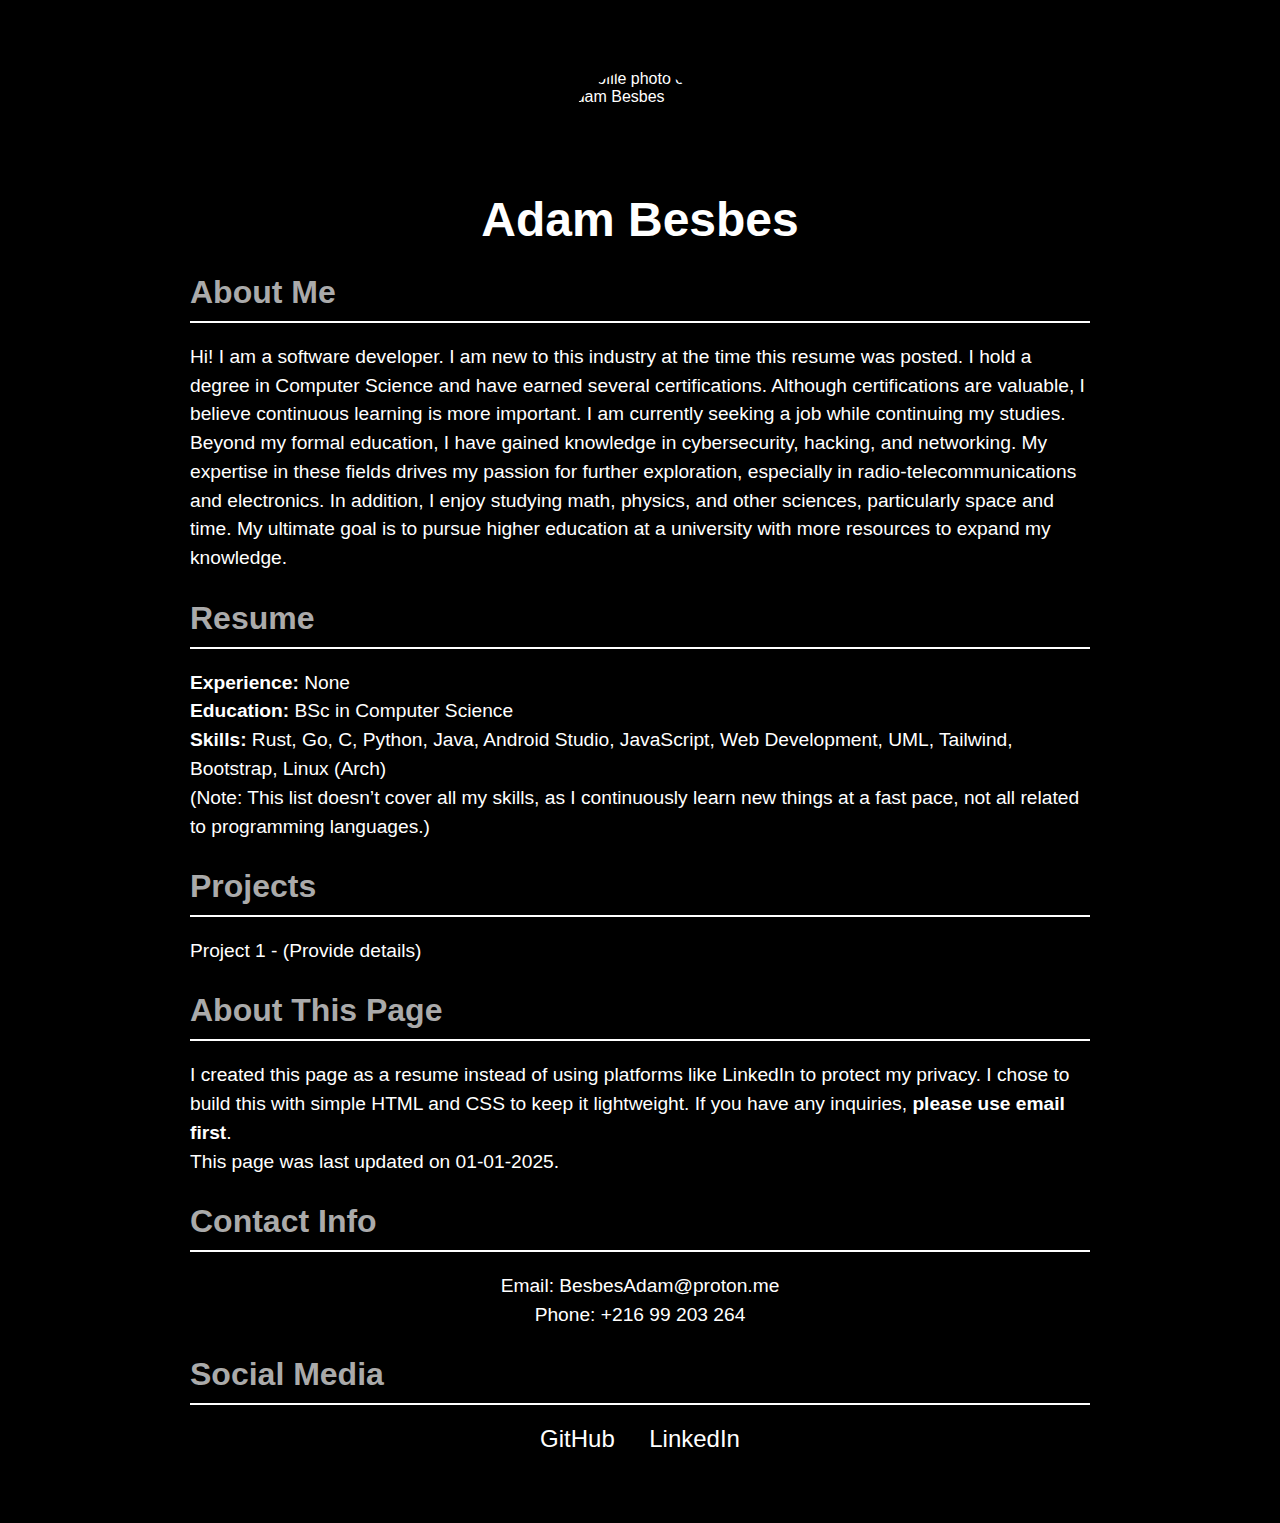
==== index.html @ f89d4872 "Update index.html" ====
<!DOCTYPE html>
<html lang="en">
<head>
    <meta charset="UTF-8">
    <meta name="viewport" content="width=device-width, initial-scale=1.0">
    <title>Resume</title>
    <link rel="stylesheet" href="index.css">
    <style>
        body {
            margin: 0;
            padding: 0;
            background-color: black;
            color: white;
            font-family: Arial, sans-serif;
            background-image: url('https://www.publicdomainpictures.net/pictures/320000/velka/starry-night-sky.jpg');
            background-size: cover;
            background-attachment: fixed;
        }

        .container {
            max-width: 900px;
            margin: 50px auto;
            padding: 20px;
            background: rgba(0, 0, 0, 0.7);
            border-radius: 10px;
        }

        h1 {
            text-align: center;
            font-size: 3em;
            margin-bottom: 10px;
            color: #fff;
        }

        h2 {
            font-size: 2em;
            border-bottom: 2px solid white;
            padding-bottom: 10px;
            margin-bottom: 20px;
            color: #aaa;
        }

        p {
            font-size: 1.2em;
            line-height: 1.5;
        }

        a {
            color: #00ccff;
            text-decoration: none;
        }
        
        .photo {
            display: flex;
            justify-content: center;
            align-content: center;
            height: 10vh;
        }

        img {
            width: 150px;
            height: 150px;
            border-radius: 50%;
            object-fit: cover;
        }

        .social-media a {
            margin: 0 15px;
            font-size: 1.5em;
            color: #fff;
        }

        .contact-info {
            font-size: 1.2em;
            text-align: center;
            margin-top: 20px;
        }

        .social-media {
            text-align: center;
            margin-top: 20px;
        }
    </style>
</head>
<body>
    <div class="container">
        <div class="photo">
            <img src="Adam.jpeg" alt="Profile photo of Adam Besbes">
        </div>
        
        <h1>Adam Besbes</h1>

        <h2>About Me</h2>
        <p>
            Hi! I am a software developer. I am new to this industry at the time this resume was posted. I hold a degree in Computer Science and have earned several certifications. Although certifications are valuable, I believe continuous learning is more important. I am currently seeking a job while continuing my studies. Beyond my formal education, I have gained knowledge in cybersecurity, hacking, and networking. My expertise in these fields drives my passion for further exploration, especially in radio-telecommunications and electronics. In addition, I enjoy studying math, physics, and other sciences, particularly space and time. My ultimate goal is to pursue higher education at a university with more resources to expand my knowledge.
        </p>

        <h2>Resume</h2>
        <p>
            <strong>Experience:</strong> None<br>
            <strong>Education:</strong> BSc in Computer Science<br>
            <strong>Skills:</strong> Rust, Go, C, Python, Java, Android Studio, JavaScript, Web Development, UML, Tailwind, Bootstrap, Linux (Arch)<br>
            (Note: This list doesn’t cover all my skills, as I continuously learn new things at a fast pace, not all related to programming languages.)
        </p>

        <h2>Projects</h2>
        <div class="portfolio">
            <p>Project 1 - (Provide details)</p>
        </div>

        <h2>About This Page</h2>
        <p>
            I created this page as a resume instead of using platforms like LinkedIn to protect my privacy. I chose to build this with simple HTML and CSS to keep it lightweight. If you have any inquiries, <strong>please use email first</strong>.<br>
            This page was last updated on 01-01-2025.
        </p>

        <h2>Contact Info</h2>
        <p class="contact-info">
            Email: BesbesAdam@proton.me<br>
            Phone: +216 99 203 264
        </p>

        <h2>Social Media</h2>
        <div class="social-media">
            <a href="https://github.com/Adam-loy">GitHub</a>
            <a href="https://www.linkedin.com/in/adem-besbes-53ab44256">LinkedIn</a>
        </div>
    </div>
    <div class="main"></div>
</body>
</html>
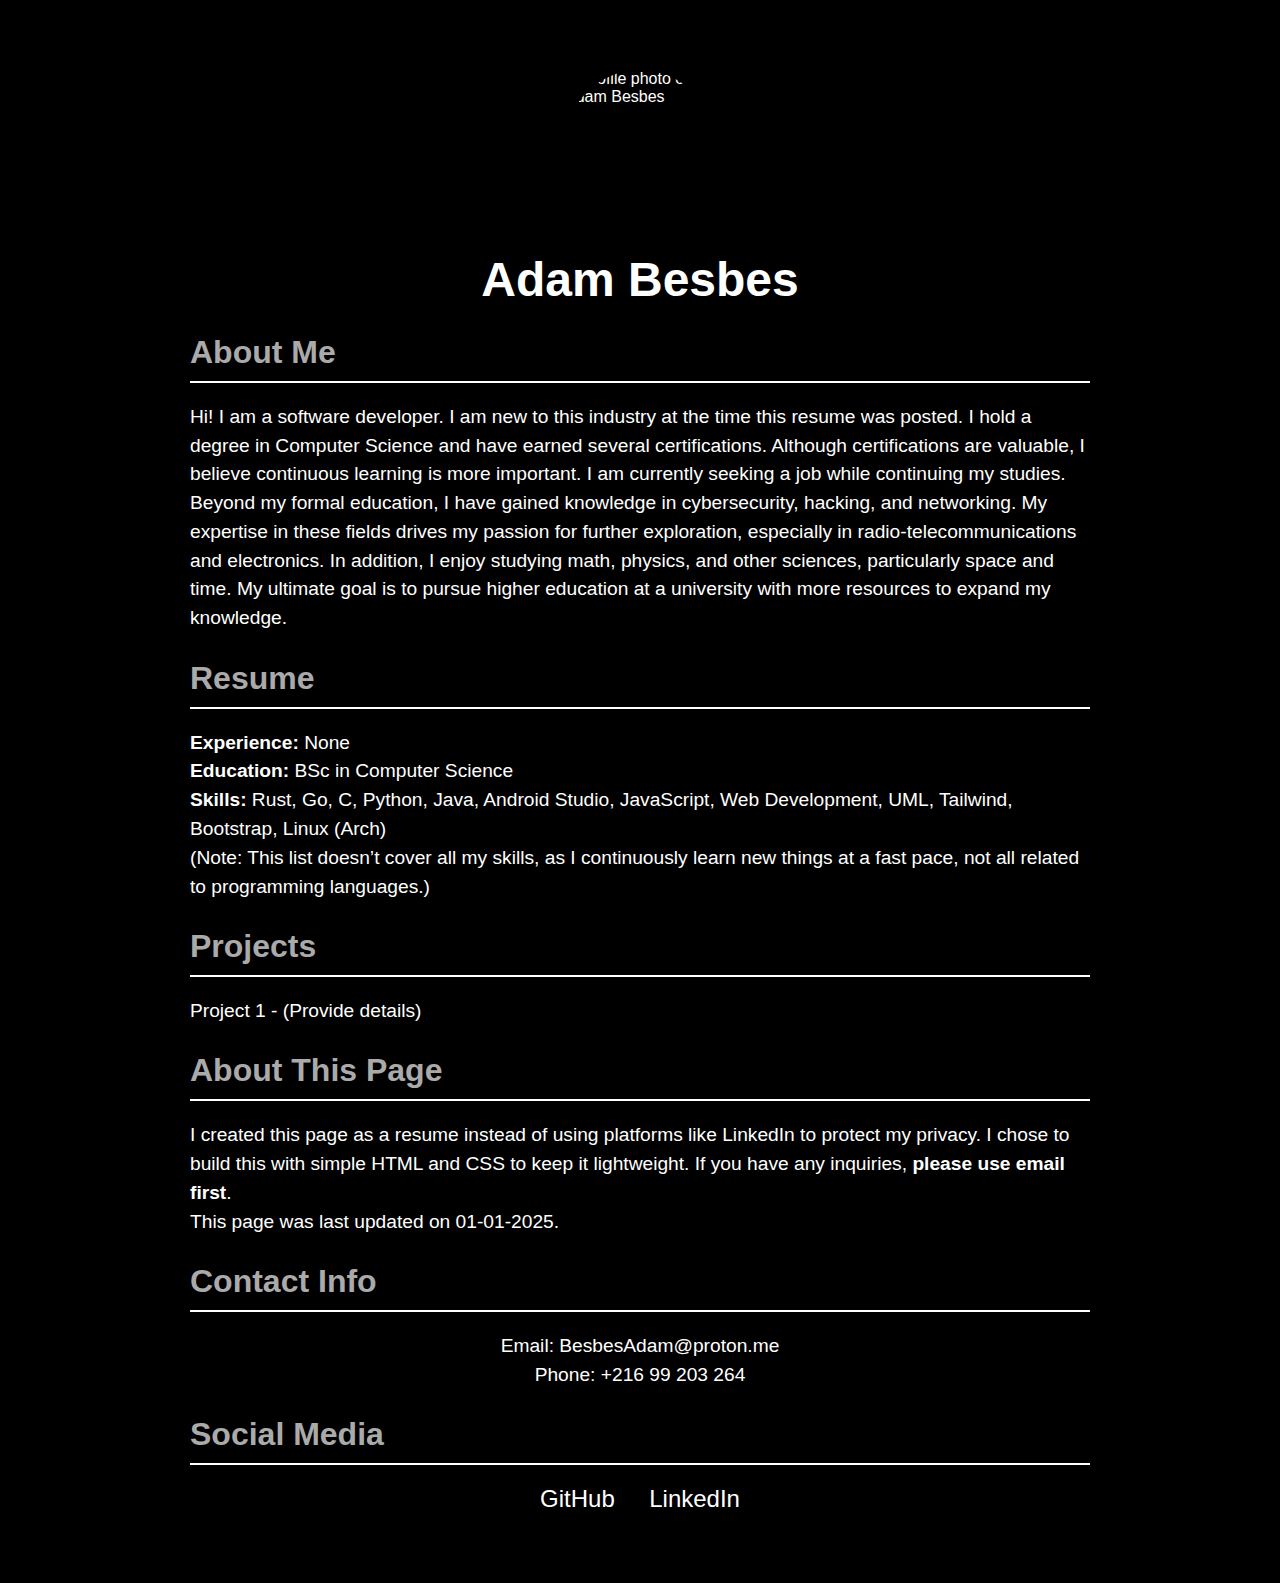
==== commit 9204e095: "Update index.html" ====
--- a/index.html
+++ b/index.html
@@ -54,7 +54,6 @@
             display: flex;
             justify-content: center;
             align-content: center;
-            height: 10vh;
         }
 
         img {
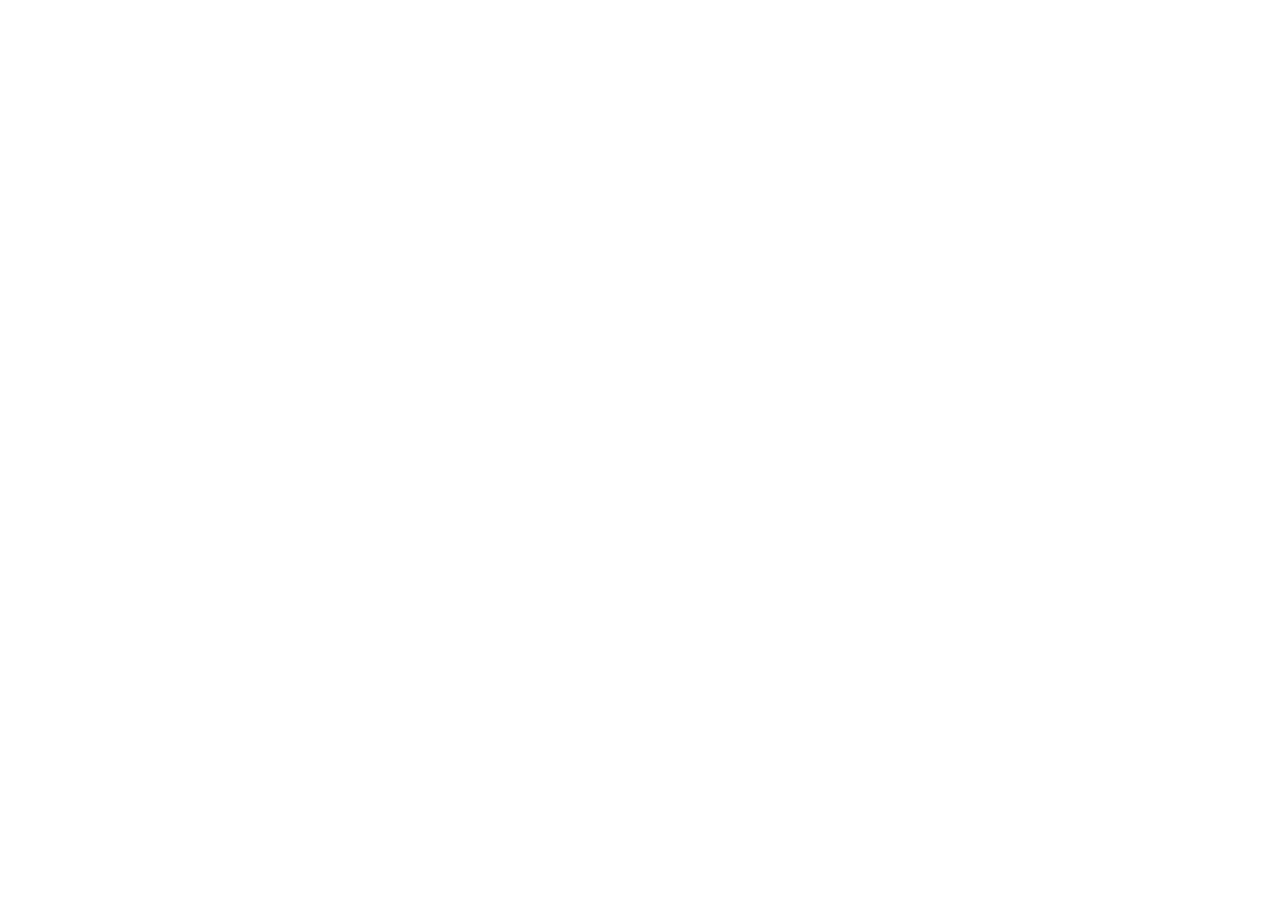
==== commit 9ee1c46c: "first look" ====
--- a/index.html
+++ b/index.html
@@ -1,130 +1,30 @@
 <!DOCTYPE html>
-<html lang="en">
 <head>
-    <meta charset="UTF-8">
-    <meta name="viewport" content="width=device-width, initial-scale=1.0">
-    <title>Resume</title>
-    <link rel="stylesheet" href="index.css">
-    <style>
-        body {
-            margin: 0;
-            padding: 0;
-            background-color: black;
-            color: white;
-            font-family: Arial, sans-serif;
-            background-image: url('https://www.publicdomainpictures.net/pictures/320000/velka/starry-night-sky.jpg');
-            background-size: cover;
-            background-attachment: fixed;
-        }
+  <meta charset="UTF-8">
+  <meta http-equiv="X-UA-Compatible" content="IE=edge">
+  <meta name="viewport" content="width=device-width, initial-scale=1.0">
+  <link rel="stylesheet" href="index.css">
+  <title>calm galaxy</title>
+</head>
 
-        .container {
-            max-width: 900px;
-            margin: 50px auto;
-            padding: 20px;
-            background: rgba(0, 0, 0, 0.7);
-            border-radius: 10px;
-        }
+ 
+  <div class="main"></div>
+ 
+ <!-- only used the JS bit underneath to generate the  box-shadow CSS box-shadow input.  list that layered shadow in line, let light that shine. 
+-->
 
-        h1 {
-            text-align: center;
-            font-size: 3em;
-            margin-bottom: 10px;
-            color: #fff;
-        }
 
-        h2 {
-            font-size: 2em;
-            border-bottom: 2px solid white;
-            padding-bottom: 10px;
-            margin-bottom: 20px;
-            color: #aaa;
-        }
+<!--
 
-        p {
-            font-size: 1.2em;
-            line-height: 1.5;
-        }
+function randomNumber(min, max) {
+    return Math.floor(Math.random() * (max - min + 1)) + min
+}
 
-        a {
-            color: #00ccff;
-            text-decoration: none;
-        }
-        
-        .photo {
-            display: flex;
-            justify-content: center;
-            align-content: center;
-        }
+const STAR_COUNT = 400
+let result = ""
+for(let i = 0; i < STAR_COUNT; i++){
+    result += `${randomNumber(-50, 50)}vw ${randomNumber(-50, 50)}vh ${randomNumber(0, 1)}px ${randomNumber(0, 1)}px #fff,`
+}
+console.log(result.substring(0, result.length - 1))
 
-        img {
-            width: 150px;
-            height: 150px;
-            border-radius: 50%;
-            object-fit: cover;
-        }
-
-        .social-media a {
-            margin: 0 15px;
-            font-size: 1.5em;
-            color: #fff;
-        }
-
-        .contact-info {
-            font-size: 1.2em;
-            text-align: center;
-            margin-top: 20px;
-        }
-
-        .social-media {
-            text-align: center;
-            margin-top: 20px;
-        }
-    </style>
-</head>
-<body>
-    <div class="container">
-        <div class="photo">
-            <img src="Adam.jpeg" alt="Profile photo of Adam Besbes">
-        </div>
-        
-        <h1>Adam Besbes</h1>
-
-        <h2>About Me</h2>
-        <p>
-            Hi! I am a software developer. I am new to this industry at the time this resume was posted. I hold a degree in Computer Science and have earned several certifications. Although certifications are valuable, I believe continuous learning is more important. I am currently seeking a job while continuing my studies. Beyond my formal education, I have gained knowledge in cybersecurity, hacking, and networking. My expertise in these fields drives my passion for further exploration, especially in radio-telecommunications and electronics. In addition, I enjoy studying math, physics, and other sciences, particularly space and time. My ultimate goal is to pursue higher education at a university with more resources to expand my knowledge.
-        </p>
-
-        <h2>Resume</h2>
-        <p>
-            <strong>Experience:</strong> None<br>
-            <strong>Education:</strong> BSc in Computer Science<br>
-            <strong>Skills:</strong> Rust, Go, C, Python, Java, Android Studio, JavaScript, Web Development, UML, Tailwind, Bootstrap, Linux (Arch)<br>
-            (Note: This list doesn’t cover all my skills, as I continuously learn new things at a fast pace, not all related to programming languages.)
-        </p>
-
-        <h2>Projects</h2>
-        <div class="portfolio">
-            <p>Project 1 - (Provide details)</p>
-        </div>
-
-        <h2>About This Page</h2>
-        <p>
-            I created this page as a resume instead of using platforms like LinkedIn to protect my privacy. I chose to build this with simple HTML and CSS to keep it lightweight. If you have any inquiries, <strong>please use email first</strong>.<br>
-            This page was last updated on 01-01-2025.
-        </p>
-
-        <h2>Contact Info</h2>
-        <p class="contact-info">
-            Email: BesbesAdam@proton.me<br>
-            Phone: +216 99 203 264
-        </p>
-
-        <h2>Social Media</h2>
-        <div class="social-media">
-            <a href="https://github.com/Adam-loy">GitHub</a>
-            <a href="https://www.linkedin.com/in/adem-besbes-53ab44256">LinkedIn</a>
-        </div>
-    </div>
-    <div class="main"></div>
-</body>
-</html>
+-->
--- a/index.css
+++ b/index.css
@@ -0,0 +1,25 @@
+
+.main {
+    position: fixed;
+    top: 50%;
+    left: 50%;
+    height: 1px;
+    width: 1px;
+    background-color: #fff;
+    border-radius: 50%;
+    box-shadow: -42vw -4vh 0px 0px #fff,25vw -41vh 0px 0px #fff,-20vw 49vh 0px 1px #fff,5vw 40vh 1px 1px #fff,29vw 19vh 1px 0px #fff,-44vw -13vh 0px 0px #fff,46vw 41vh 0px 1px #fff,-3vw -45vh 0px 1px #fff,47vw 35vh 1px 0px #fff,12vw -8vh 1px 0px #fff,-34vw 48vh 1px 1px #fff,32vw 26vh 1px 1px #fff,32vw -41vh 1px 1px #fff,0vw 37vh 1px 1px #fff,34vw -26vh 1px 0px #fff,-14vw -49vh 1px 0px #fff,-12vw 45vh 0px 1px #fff,-44vw -33vh 0px 1px #fff,-13vw 41vh 0px 0px #fff,-36vw -11vh 0px 1px #fff,-23vw -24vh 1px 0px #fff,-38vw -27vh 0px 1px #fff,16vw -19vh 0px 0px #fff,28vw 33vh 1px 0px #fff,-49vw -4vh 0px 0px #fff,16vw 32vh 0px 1px #fff,36vw -18vh 1px 0px #fff,-25vw -30vh 1px 0px #fff,-23vw 24vh 0px 1px #fff,-2vw -35vh 1px 1px #fff,-25vw 9vh 0px 0px #fff,-15vw -34vh 0px 0px #fff,-8vw -19vh 1px 0px #fff,-20vw -20vh 1px 1px #fff,42vw 50vh 0px 1px #fff,-32vw 10vh 1px 0px #fff,-23vw -17vh 0px 0px #fff,44vw 15vh 1px 0px #fff,-40vw 33vh 1px 1px #fff,-43vw 8vh 0px 0px #fff,-48vw -15vh 1px 1px #fff,-24vw 17vh 0px 0px #fff,-31vw 50vh 1px 0px #fff,36vw -38vh 0px 1px #fff,-7vw 48vh 0px 0px #fff,15vw -32vh 0px 0px #fff,29vw -41vh 0px 0px #fff,2vw 37vh 1px 0px #fff,7vw -40vh 1px 1px #fff,15vw 18vh 0px 0px #fff,25vw -13vh 1px 1px #fff,-46vw -12vh 1px 1px #fff,-18vw 22vh 0px 0px #fff,23vw -9vh 1px 0px #fff,50vw 12vh 0px 1px #fff,45vw 2vh 0px 0px #fff,14vw -48vh 1px 0px #fff,23vw 43vh 0px 1px #fff,-40vw 16vh 1px 1px #fff,20vw -31vh 0px 1px #fff,-17vw 44vh 1px 1px #fff,18vw -45vh 0px 0px #fff,33vw -6vh 0px 0px #fff,0vw 7vh 0px 1px #fff,-10vw -18vh 0px 1px #fff,-19vw 5vh 1px 0px #fff,1vw 42vh 0px 0px #fff,22vw 48vh 0px 1px #fff,39vw -8vh 1px 1px #fff,-6vw -42vh 1px 0px #fff,-47vw 34vh 0px 0px #fff,-46vw 19vh 0px 1px #fff,-12vw -32vh 0px 0px #fff,-45vw -38vh 0px 1px #fff,-28vw 18vh 1px 0px #fff,-38vw -46vh 1px 1px #fff,49vw -6vh 1px 1px #fff,-28vw 18vh 1px 1px #fff,10vw -24vh 0px 1px #fff,-5vw -11vh 1px 1px #fff,33vw -8vh 1px 0px #fff,-16vw 17vh 0px 0px #fff,18vw 27vh 0px 1px #fff,-8vw -10vh 1px 1px #fff;
+  
+  /* stars were too big with the layers above but left the code in case no one cares  -- as in, if noone's just that  one other loner who actually cares    */
+  
+  box-shadow: 24vw 9vh 1px 0px #fff,12vw -24vh 0px 1px #fff,-45vw -22vh 0px 0px #fff,-37vw -40vh 0px 1px #fff,29vw 19vh 0px 1px #fff,4vw -8vh 0px 1px #fff,-5vw 21vh 1px 1px #fff,-27vw 26vh 1px 1px #fff,-47vw -3vh 1px 1px #fff,-28vw -30vh 0px 1px #fff,-43vw -27vh 0px 1px #fff,4vw 22vh 1px 1px #fff,36vw 23vh 0px 0px #fff,-21vw 24vh 1px 1px #fff,-16vw 2vh 1px 0px #fff,-16vw -6vh 0px 0px #fff,5vw 26vh 0px 0px #fff,-34vw 41vh 0px 0px #fff,1vw 42vh 1px 1px #fff,11vw -13vh 1px 1px #fff,48vw -8vh 1px 0px #fff,22vw -15vh 0px 0px #fff,45vw 49vh 0px 0px #fff,43vw -27vh 1px 1px #fff,20vw -2vh 0px 0px #fff,8vw 22vh 0px 1px #fff,39vw 48vh 1px 1px #fff,-21vw -11vh 0px 1px #fff,-40vw 45vh 0px 1px #fff,11vw -30vh 1px 0px #fff,26vw 30vh 1px 0px #fff,45vw -29vh 0px 1px #fff,-2vw 18vh 0px 0px #fff,-29vw -45vh 1px 0px #fff,-7vw -27vh 1px 1px #fff,42vw 24vh 0px 0px #fff,45vw -48vh 1px 0px #fff,-36vw -18vh 0px 0px #fff,-44vw 13vh 0px 1px #fff,36vw 16vh 0px 1px #fff,40vw 24vh 0px 0px #fff,18vw 11vh 0px 0px #fff,-15vw -23vh 1px 0px #fff,-24vw 48vh 0px 1px #fff,27vw -45vh 1px 0px #fff,-2vw -24vh 0px 1px #fff,-15vw -28vh 0px 0px #fff,-43vw 13vh 1px 0px #fff,7vw 27vh 1px 0px #fff,47vw 5vh 0px 0px #fff,-45vw 15vh 1px 1px #fff,-5vw -28vh 0px 1px #fff,38vw 25vh 1px 1px #fff,-39vw -1vh 1px 0px #fff,5vw 0vh 1px 0px #fff,49vw 13vh 0px 0px #fff,48vw 10vh 0px 1px #fff,19vw -28vh 0px 0px #fff,4vw 7vh 0px 0px #fff,21vw 21vh 1px 1px #fff,-15vw -15vh 0px 1px #fff,-6vw -42vh 1px 0px #fff,-15vw 48vh 1px 1px #fff,-23vw 25vh 1px 1px #fff,-48vw 25vh 0px 1px #fff,-31vw -19vh 0px 1px #fff,4vw 37vh 1px 1px #fff,-43vw 28vh 0px 0px #fff,3vw -25vh 0px 1px #fff,-39vw 14vh 0px 1px #fff,-40vw 31vh 0px 1px #fff,35vw -36vh 1px 1px #fff,16vw 49vh 0px 0px #fff,6vw 39vh 0px 0px #fff,3vw -35vh 0px 1px #fff,-44vw -2vh 1px 0px #fff,-6vw 21vh 1px 0px #fff,48vw 9vh 1px 1px #fff,-43vw 30vh 1px 1px #fff,29vw -12vh 1px 1px #fff,-48vw 13vh 1px 0px #fff,-42vw 32vh 1px 1px #fff,34vw 15vh 1px 1px #fff,29vw -37vh 1px 1px #fff,28vw 2vh 0px 0px #fff;
+  animation: zoom 16s alternate infinite; 
+}
+
+@keyframes zoom {
+    0%{
+        transform: scale(1);
+    }
+    100%{
+        transform: scale(1.5);
+    }
+}
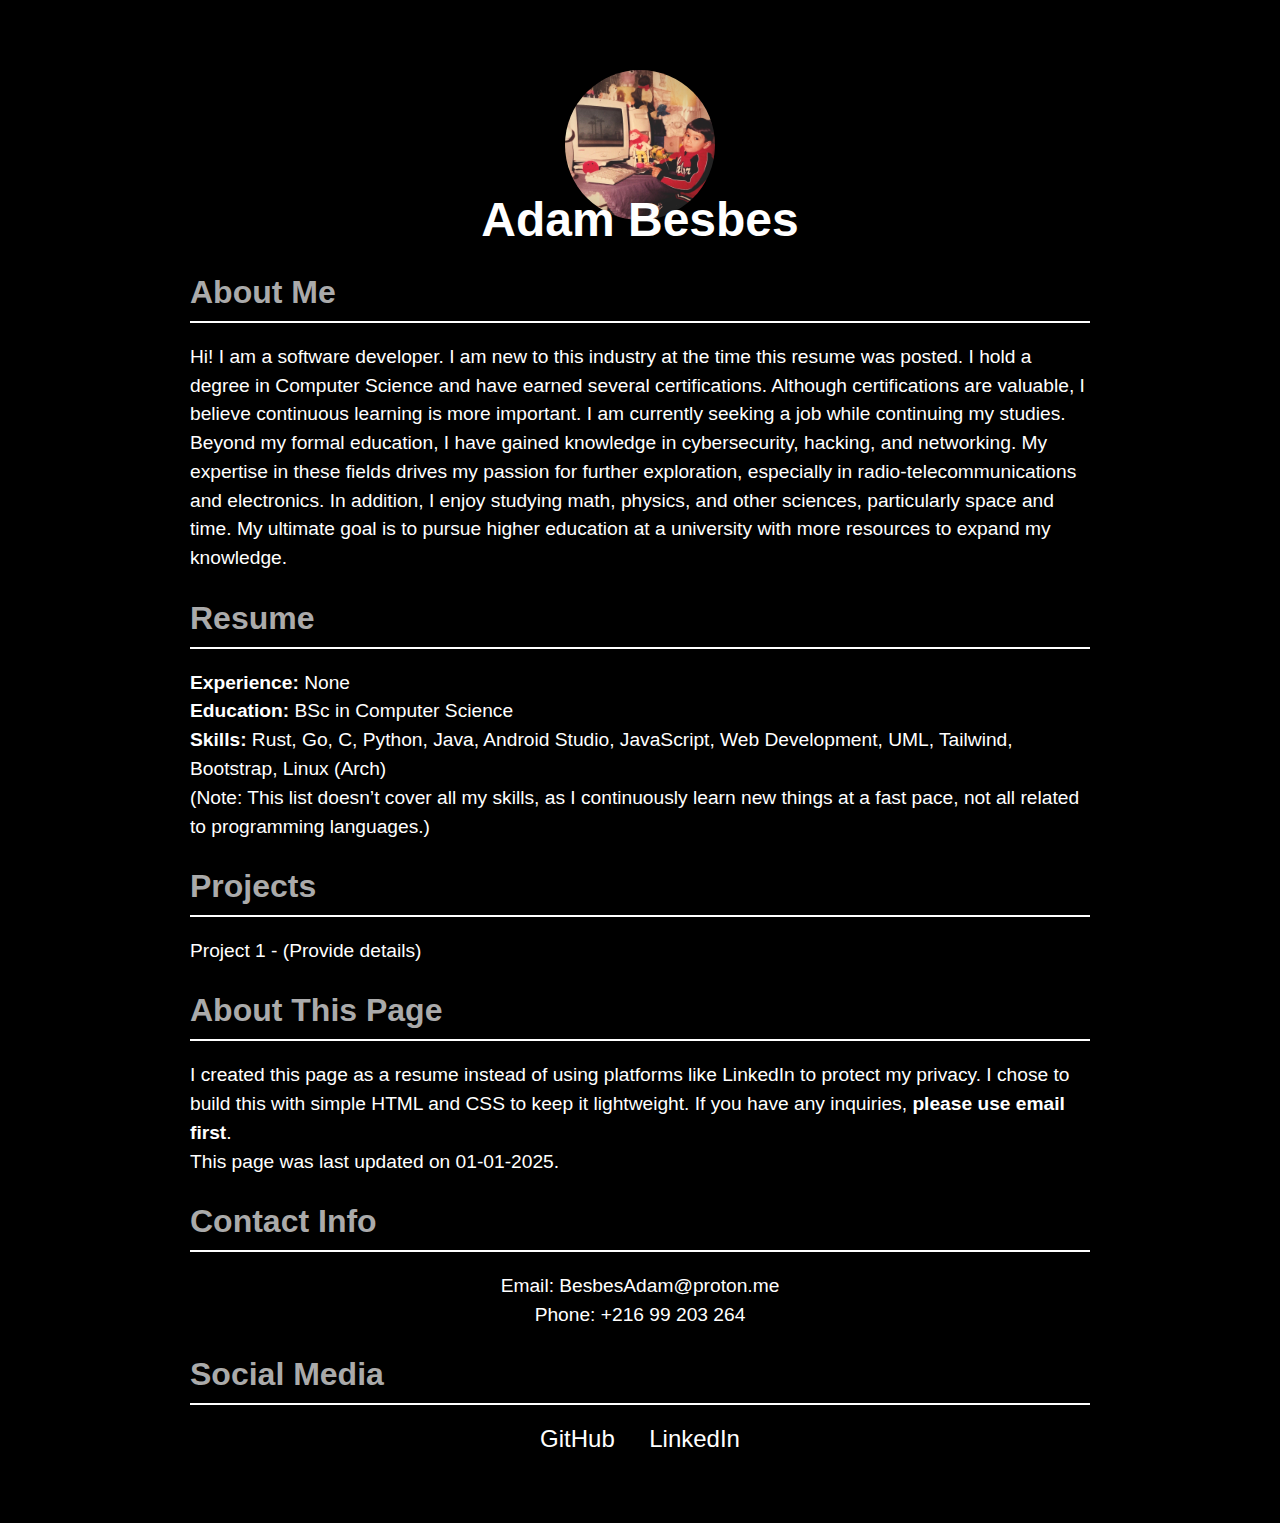
==== commit 3252aa18: "removed unused file and replacing the index.html for webhost" ====
--- a/index.html
+++ b/index.html
@@ -1,30 +1,130 @@
 <!DOCTYPE html>
+<html lang="en">
 <head>
-  <meta charset="UTF-8">
-  <meta http-equiv="X-UA-Compatible" content="IE=edge">
-  <meta name="viewport" content="width=device-width, initial-scale=1.0">
-  <link rel="stylesheet" href="index.css">
-  <title>calm galaxy</title>
+    <meta charset="UTF-8">
+    <meta name="viewport" content="width=device-width, initial-scale=1.0">
+    <title>Resume</title>
+    <link rel="stylesheet" href="index.css">
+    <style>
+        body {
+            margin: 0;
+            padding: 0;
+            background-color: black;
+            color: white;
+            font-family: Arial, sans-serif;
+            background-image: url('https://www.publicdomainpictures.net/pictures/320000/velka/starry-night-sky.jpg');
+            background-size: cover;
+            background-attachment: fixed;
+        }
+
+        .container {
+            max-width: 900px;
+            margin: 50px auto;
+            padding: 20px;
+            background: rgba(0, 0, 0, 0.7);
+            border-radius: 10px;
+        }
+
+        h1 {
+            text-align: center;
+            font-size: 3em;
+            margin-bottom: 10px;
+            color: #fff;
+        }
+
+        h2 {
+            font-size: 2em;
+            border-bottom: 2px solid white;
+            padding-bottom: 10px;
+            margin-bottom: 20px;
+            color: #aaa;
+        }
+
+        p {
+            font-size: 1.2em;
+            line-height: 1.5;
+        }
+
+        a {
+            color: #00ccff;
+            text-decoration: none;
+        }
+        
+        .photo {
+            display: flex;
+            justify-content: center;
+            align-content: center;
+            height: 10vh;
+        }
+
+        img {
+            width: 150px;
+            height: 150px;
+            border-radius: 50%;
+            object-fit: cover;
+        }
+
+        .social-media a {
+            margin: 0 15px;
+            font-size: 1.5em;
+            color: #fff;
+        }
+
+        .contact-info {
+            font-size: 1.2em;
+            text-align: center;
+            margin-top: 20px;
+        }
+
+        .social-media {
+            text-align: center;
+            margin-top: 20px;
+        }
+    </style>
 </head>
+<body>
+    <div class="container">
+        <div class="photo">
+            <img src="Adam.jpeg" alt="Profile photo of Adam Besbes">
+        </div>
+        
+        <h1>Adam Besbes</h1>
 
- 
-  <div class="main"></div>
- 
- <!-- only used the JS bit underneath to generate the  box-shadow CSS box-shadow input.  list that layered shadow in line, let light that shine. 
--->
+        <h2>About Me</h2>
+        <p>
+            Hi! I am a software developer. I am new to this industry at the time this resume was posted. I hold a degree in Computer Science and have earned several certifications. Although certifications are valuable, I believe continuous learning is more important. I am currently seeking a job while continuing my studies. Beyond my formal education, I have gained knowledge in cybersecurity, hacking, and networking. My expertise in these fields drives my passion for further exploration, especially in radio-telecommunications and electronics. In addition, I enjoy studying math, physics, and other sciences, particularly space and time. My ultimate goal is to pursue higher education at a university with more resources to expand my knowledge.
+        </p>
 
+        <h2>Resume</h2>
+        <p>
+            <strong>Experience:</strong> None<br>
+            <strong>Education:</strong> BSc in Computer Science<br>
+            <strong>Skills:</strong> Rust, Go, C, Python, Java, Android Studio, JavaScript, Web Development, UML, Tailwind, Bootstrap, Linux (Arch)<br>
+            (Note: This list doesn’t cover all my skills, as I continuously learn new things at a fast pace, not all related to programming languages.)
+        </p>
 
-<!--
+        <h2>Projects</h2>
+        <div class="portfolio">
+            <p>Project 1 - (Provide details)</p>
+        </div>
 
-function randomNumber(min, max) {
-    return Math.floor(Math.random() * (max - min + 1)) + min
-}
+        <h2>About This Page</h2>
+        <p>
+            I created this page as a resume instead of using platforms like LinkedIn to protect my privacy. I chose to build this with simple HTML and CSS to keep it lightweight. If you have any inquiries, <strong>please use email first</strong>.<br>
+            This page was last updated on 01-01-2025.
+        </p>
 
-const STAR_COUNT = 400
-let result = ""
-for(let i = 0; i < STAR_COUNT; i++){
-    result += `${randomNumber(-50, 50)}vw ${randomNumber(-50, 50)}vh ${randomNumber(0, 1)}px ${randomNumber(0, 1)}px #fff,`
-}
-console.log(result.substring(0, result.length - 1))
+        <h2>Contact Info</h2>
+        <p class="contact-info">
+            Email: BesbesAdam@proton.me<br>
+            Phone: +216 99 203 264
+        </p>
 
--->
+        <h2>Social Media</h2>
+        <div class="social-media">
+            <a href="https://github.com/Adam-loy">GitHub</a>
+            <a href="https://www.linkedin.com/in/adem-besbes-53ab44256">LinkedIn</a>
+        </div>
+    </div>
+</body>
+</html>
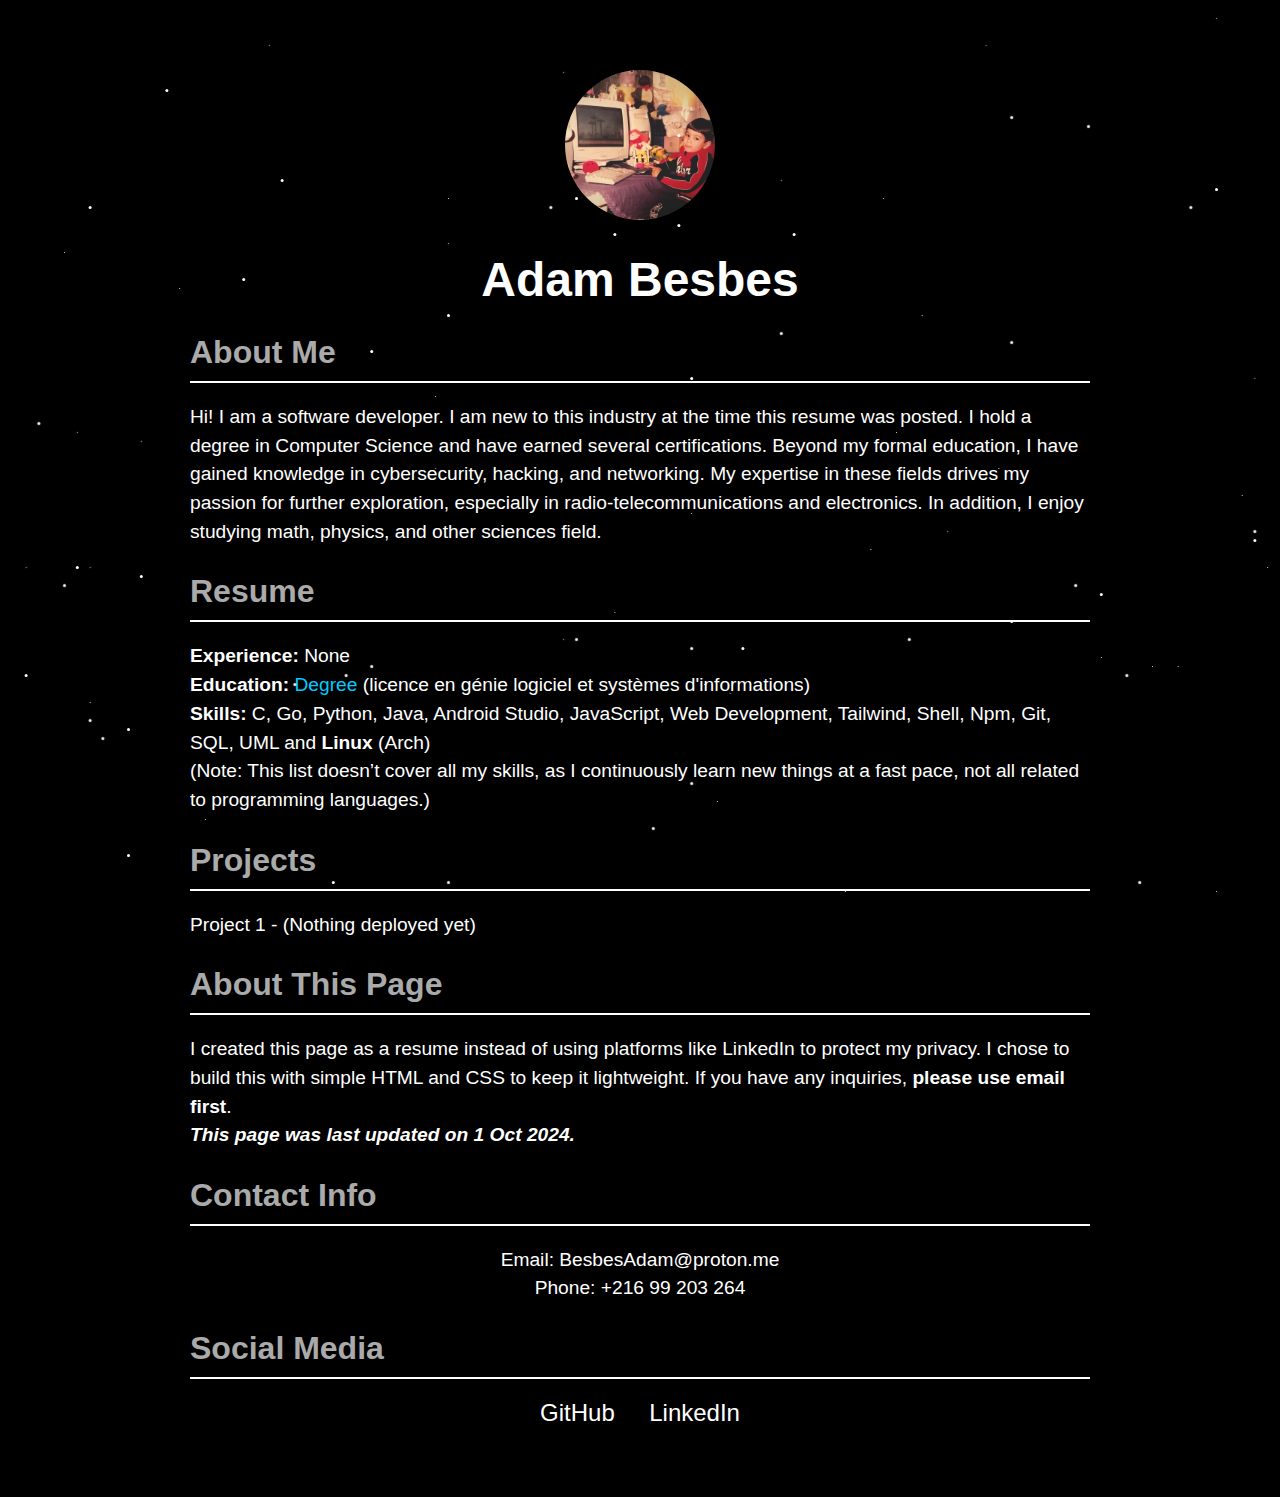
==== commit 415f246a: "Done date 1 Oct 2024" ====
--- a/index.html
+++ b/index.html
@@ -54,7 +54,6 @@
             display: flex;
             justify-content: center;
             align-content: center;
-            height: 10vh;
         }
 
         img {
@@ -82,7 +81,9 @@
         }
     </style>
 </head>
+
 <body>
+
     <div class="container">
         <div class="photo">
             <img src="Adam.jpeg" alt="Profile photo of Adam Besbes">
@@ -92,26 +93,26 @@
 
         <h2>About Me</h2>
         <p>
-            Hi! I am a software developer. I am new to this industry at the time this resume was posted. I hold a degree in Computer Science and have earned several certifications. Although certifications are valuable, I believe continuous learning is more important. I am currently seeking a job while continuing my studies. Beyond my formal education, I have gained knowledge in cybersecurity, hacking, and networking. My expertise in these fields drives my passion for further exploration, especially in radio-telecommunications and electronics. In addition, I enjoy studying math, physics, and other sciences, particularly space and time. My ultimate goal is to pursue higher education at a university with more resources to expand my knowledge.
+            Hi! I am a software developer. I am new to this industry at the time this resume was posted. I hold a degree in Computer Science and have earned several certifications. Beyond my formal education, I have gained knowledge in cybersecurity, hacking, and networking. My expertise in these fields drives my passion for further exploration, especially in radio-telecommunications and electronics. In addition, I enjoy studying math, physics, and other sciences field.
         </p>
 
         <h2>Resume</h2>
         <p>
             <strong>Experience:</strong> None<br>
-            <strong>Education:</strong> BSc in Computer Science<br>
-            <strong>Skills:</strong> Rust, Go, C, Python, Java, Android Studio, JavaScript, Web Development, UML, Tailwind, Bootstrap, Linux (Arch)<br>
+            <strong>Education:</strong> <a href="http://www.isimm.rnu.tn/">Degree </a>(licence en génie logiciel et systèmes d'informations)<br>
+            <strong>Skills:</strong> C, Go, Python, Java, Android Studio, JavaScript, Web Development, Tailwind, Shell, Npm, Git, SQL, UML and <strong>Linux</strong> (Arch)<br>
             (Note: This list doesn’t cover all my skills, as I continuously learn new things at a fast pace, not all related to programming languages.)
         </p>
 
         <h2>Projects</h2>
         <div class="portfolio">
-            <p>Project 1 - (Provide details)</p>
+            <p>Project 1 - (Nothing deployed yet)</p>
         </div>
 
         <h2>About This Page</h2>
         <p>
             I created this page as a resume instead of using platforms like LinkedIn to protect my privacy. I chose to build this with simple HTML and CSS to keep it lightweight. If you have any inquiries, <strong>please use email first</strong>.<br>
-            This page was last updated on 01-01-2025.
+            <i><strong>This page was last updated on 1 Oct 2024.</strong></i>
         </p>
 
         <h2>Contact Info</h2>
@@ -125,6 +126,8 @@
             <a href="https://github.com/Adam-loy">GitHub</a>
             <a href="https://www.linkedin.com/in/adem-besbes-53ab44256">LinkedIn</a>
         </div>
+
     </div>
+    <div class="main"></div>
 </body>
 </html>
--- a/index.css
+++ b/index.css
@@ -8,8 +8,6 @@
     background-color: #fff;
     border-radius: 50%;
     box-shadow: -42vw -4vh 0px 0px #fff,25vw -41vh 0px 0px #fff,-20vw 49vh 0px 1px #fff,5vw 40vh 1px 1px #fff,29vw 19vh 1px 0px #fff,-44vw -13vh 0px 0px #fff,46vw 41vh 0px 1px #fff,-3vw -45vh 0px 1px #fff,47vw 35vh 1px 0px #fff,12vw -8vh 1px 0px #fff,-34vw 48vh 1px 1px #fff,32vw 26vh 1px 1px #fff,32vw -41vh 1px 1px #fff,0vw 37vh 1px 1px #fff,34vw -26vh 1px 0px #fff,-14vw -49vh 1px 0px #fff,-12vw 45vh 0px 1px #fff,-44vw -33vh 0px 1px #fff,-13vw 41vh 0px 0px #fff,-36vw -11vh 0px 1px #fff,-23vw -24vh 1px 0px #fff,-38vw -27vh 0px 1px #fff,16vw -19vh 0px 0px #fff,28vw 33vh 1px 0px #fff,-49vw -4vh 0px 0px #fff,16vw 32vh 0px 1px #fff,36vw -18vh 1px 0px #fff,-25vw -30vh 1px 0px #fff,-23vw 24vh 0px 1px #fff,-2vw -35vh 1px 1px #fff,-25vw 9vh 0px 0px #fff,-15vw -34vh 0px 0px #fff,-8vw -19vh 1px 0px #fff,-20vw -20vh 1px 1px #fff,42vw 50vh 0px 1px #fff,-32vw 10vh 1px 0px #fff,-23vw -17vh 0px 0px #fff,44vw 15vh 1px 0px #fff,-40vw 33vh 1px 1px #fff,-43vw 8vh 0px 0px #fff,-48vw -15vh 1px 1px #fff,-24vw 17vh 0px 0px #fff,-31vw 50vh 1px 0px #fff,36vw -38vh 0px 1px #fff,-7vw 48vh 0px 0px #fff,15vw -32vh 0px 0px #fff,29vw -41vh 0px 0px #fff,2vw 37vh 1px 0px #fff,7vw -40vh 1px 1px #fff,15vw 18vh 0px 0px #fff,25vw -13vh 1px 1px #fff,-46vw -12vh 1px 1px #fff,-18vw 22vh 0px 0px #fff,23vw -9vh 1px 0px #fff,50vw 12vh 0px 1px #fff,45vw 2vh 0px 0px #fff,14vw -48vh 1px 0px #fff,23vw 43vh 0px 1px #fff,-40vw 16vh 1px 1px #fff,20vw -31vh 0px 1px #fff,-17vw 44vh 1px 1px #fff,18vw -45vh 0px 0px #fff,33vw -6vh 0px 0px #fff,0vw 7vh 0px 1px #fff,-10vw -18vh 0px 1px #fff,-19vw 5vh 1px 0px #fff,1vw 42vh 0px 0px #fff,22vw 48vh 0px 1px #fff,39vw -8vh 1px 1px #fff,-6vw -42vh 1px 0px #fff,-47vw 34vh 0px 0px #fff,-46vw 19vh 0px 1px #fff,-12vw -32vh 0px 0px #fff,-45vw -38vh 0px 1px #fff,-28vw 18vh 1px 0px #fff,-38vw -46vh 1px 1px #fff,49vw -6vh 1px 1px #fff,-28vw 18vh 1px 1px #fff,10vw -24vh 0px 1px #fff,-5vw -11vh 1px 1px #fff,33vw -8vh 1px 0px #fff,-16vw 17vh 0px 0px #fff,18vw 27vh 0px 1px #fff,-8vw -10vh 1px 1px #fff;
-  
-  /* stars were too big with the layers above but left the code in case no one cares  -- as in, if noone's just that  one other loner who actually cares    */
   
   box-shadow: 24vw 9vh 1px 0px #fff,12vw -24vh 0px 1px #fff,-45vw -22vh 0px 0px #fff,-37vw -40vh 0px 1px #fff,29vw 19vh 0px 1px #fff,4vw -8vh 0px 1px #fff,-5vw 21vh 1px 1px #fff,-27vw 26vh 1px 1px #fff,-47vw -3vh 1px 1px #fff,-28vw -30vh 0px 1px #fff,-43vw -27vh 0px 1px #fff,4vw 22vh 1px 1px #fff,36vw 23vh 0px 0px #fff,-21vw 24vh 1px 1px #fff,-16vw 2vh 1px 0px #fff,-16vw -6vh 0px 0px #fff,5vw 26vh 0px 0px #fff,-34vw 41vh 0px 0px #fff,1vw 42vh 1px 1px #fff,11vw -13vh 1px 1px #fff,48vw -8vh 1px 0px #fff,22vw -15vh 0px 0px #fff,45vw 49vh 0px 0px #fff,43vw -27vh 1px 1px #fff,20vw -2vh 0px 0px #fff,8vw 22vh 0px 1px #fff,39vw 48vh 1px 1px #fff,-21vw -11vh 0px 1px #fff,-40vw 45vh 0px 1px #fff,11vw -30vh 1px 0px #fff,26vw 30vh 1px 0px #fff,45vw -29vh 0px 1px #fff,-2vw 18vh 0px 0px #fff,-29vw -45vh 1px 0px #fff,-7vw -27vh 1px 1px #fff,42vw 24vh 0px 0px #fff,45vw -48vh 1px 0px #fff,-36vw -18vh 0px 0px #fff,-44vw 13vh 0px 1px #fff,36vw 16vh 0px 1px #fff,40vw 24vh 0px 0px #fff,18vw 11vh 0px 0px #fff,-15vw -23vh 1px 0px #fff,-24vw 48vh 0px 1px #fff,27vw -45vh 1px 0px #fff,-2vw -24vh 0px 1px #fff,-15vw -28vh 0px 0px #fff,-43vw 13vh 1px 0px #fff,7vw 27vh 1px 0px #fff,47vw 5vh 0px 0px #fff,-45vw 15vh 1px 1px #fff,-5vw -28vh 0px 1px #fff,38vw 25vh 1px 1px #fff,-39vw -1vh 1px 0px #fff,5vw 0vh 1px 0px #fff,49vw 13vh 0px 0px #fff,48vw 10vh 0px 1px #fff,19vw -28vh 0px 0px #fff,4vw 7vh 0px 0px #fff,21vw 21vh 1px 1px #fff,-15vw -15vh 0px 1px #fff,-6vw -42vh 1px 0px #fff,-15vw 48vh 1px 1px #fff,-23vw 25vh 1px 1px #fff,-48vw 25vh 0px 1px #fff,-31vw -19vh 0px 1px #fff,4vw 37vh 1px 1px #fff,-43vw 28vh 0px 0px #fff,3vw -25vh 0px 1px #fff,-39vw 14vh 0px 1px #fff,-40vw 31vh 0px 1px #fff,35vw -36vh 1px 1px #fff,16vw 49vh 0px 0px #fff,6vw 39vh 0px 0px #fff,3vw -35vh 0px 1px #fff,-44vw -2vh 1px 0px #fff,-6vw 21vh 1px 0px #fff,48vw 9vh 1px 1px #fff,-43vw 30vh 1px 1px #fff,29vw -12vh 1px 1px #fff,-48vw 13vh 1px 0px #fff,-42vw 32vh 1px 1px #fff,34vw 15vh 1px 1px #fff,29vw -37vh 1px 1px #fff,28vw 2vh 0px 0px #fff;
   animation: zoom 16s alternate infinite; 
